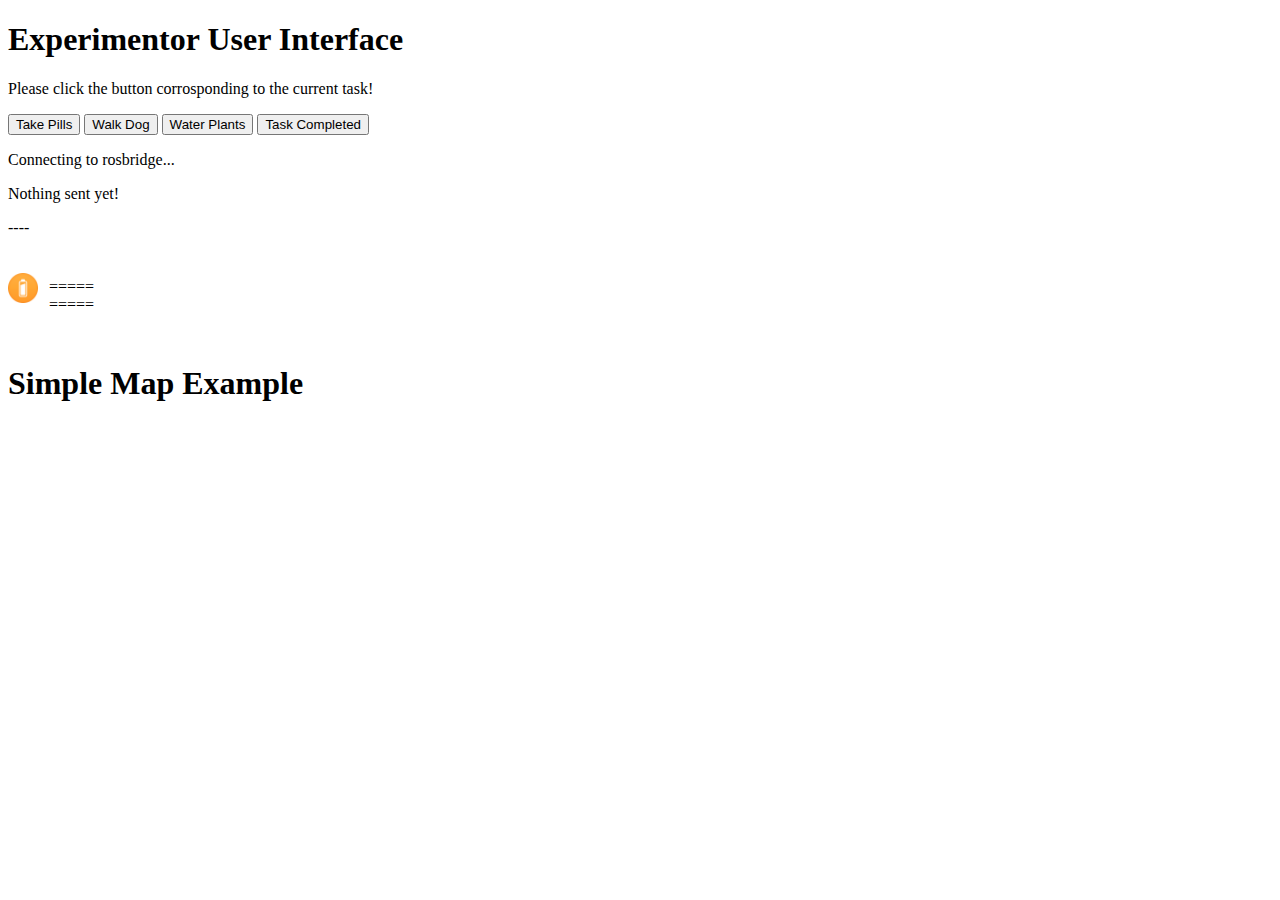
==== www/experimenter.html @ dd7b5a44 "src/web to www/ directory, audio files to play, no audio in service" ====
<!DOCTYPE html>
<html>
<head>
<meta charset="utf-8" />
<script src="https://static.robotwebtools.org/EventEmitter2/current/eventemitter2.min.js"></script>
<!-- <script src="../build/roslib.js"></script> -->

<script type="text/javascript" src="http://cdn.robotwebtools.org/EaselJS/current/easeljs.min.js"></script>
<script type="text/javascript" src="http://cdn.robotwebtools.org/EventEmitter2/current/eventemitter2.min.js"></script>
<script type="text/javascript" src="http://cdn.robotwebtools.org/roslibjs/current/roslib.min.js"></script>
<script type="text/javascript" src="http://cdn.robotwebtools.org/ros2djs/current/ros2d.min.js"></script>



<script type="text/javascript" type="text/javascript">
  /**
   * Setup all visualization elements when the page is loaded.
   */
  function init() {
    /* This is already done in common.js, you can now access ros via the global variable
    // Connect to ROS.
    var ros = new ROSLIB.Ros({
      url : 'ws://wsu-ras-joule.kyoto.local:9090'
      //url : 'ws://wsu-ras-joule.ailab.wsu.edu:9090'
    });
    */

    // Create the main viewer.
    var viewer = new ROS2D.Viewer({
      divID : 'map',
      width : 600,
      height : 500
    });

    // Setup the map client.
    var gridClient = new ROS2D.OccupancyGridClient({
      ros : ros,
      rootObject : viewer.scene
    });
    // Scale the canvas to fit to the map
    gridClient.on('change', function(){
      viewer.scaleToDimensions(gridClient.currentGrid.width, gridClient.currentGrid.height);
    });
  }
</script>



</head>

<body onload="init()">
  <h1>Experimentor User Interface</h1>
  <p>Please click the button corrosponding to the current task!</p>

    <button onclick="sendTask('task1')" type="button">Take Pills</button> 

    <button onclick="sendTask('task2')" type="button">Walk Dog</button> 

    <button onclick="sendTask('task3')" type="button">Water Plants</button> 

    <button onclick="sendTask('stop')" type="button">Task Completed</button> 

  <div id="statusIndicator">
    <p id="connecting">
      Connecting to rosbridge...
    </p>
    <p id="connected" style="color:#00D600; display:none">
      Connected
    </p>
    <p id="error" style="color:#FF0000; display:none">
      Error in the backend!
    </p>
    <p id="closed" style="display:none">
      Connection closed.
    </p>
  </div>


  <div id="taskSender">
    <p id="starting">
      Nothing sent yet!
    </p>
    <p id="success" style="color:#00D600; display:none">
      Successfully sent the task to Gabe!
    </p>
    <p id="failure" style="color:#FF0000; display:none">
      Failed to send task to Gabe :C 
    </p>
  </div>

  <p id="task_name">
    ----
  </p>

<div style="clear: left;">
  <p style="float: left;"><img src="battery-icon.png" height="30" width="30"></p>
  <div style="padding: 21px 21px 30px 21px; margin: 20px">
    <div id="battery">
      =====
    </div>
    <div id="batteryPercent">
      =====
    </div>
  </div>
</div>

  <h1>Simple Map Example</h1>
  <div id="map"></div>

 <script type="text/javascript" src="http://static.robotwebtools.org/EventEmitter2/current/eventemitter2.min.js"></script>
 <script type="text/javascript" src="http://static.robotwebtools.org/roslibjs/current/roslib.min.js"></script>     
 
 <script type="text/javascript" src="common.js"></script>
 <script type="text/javascript" src="exp.js"></script>


</body>
</html>
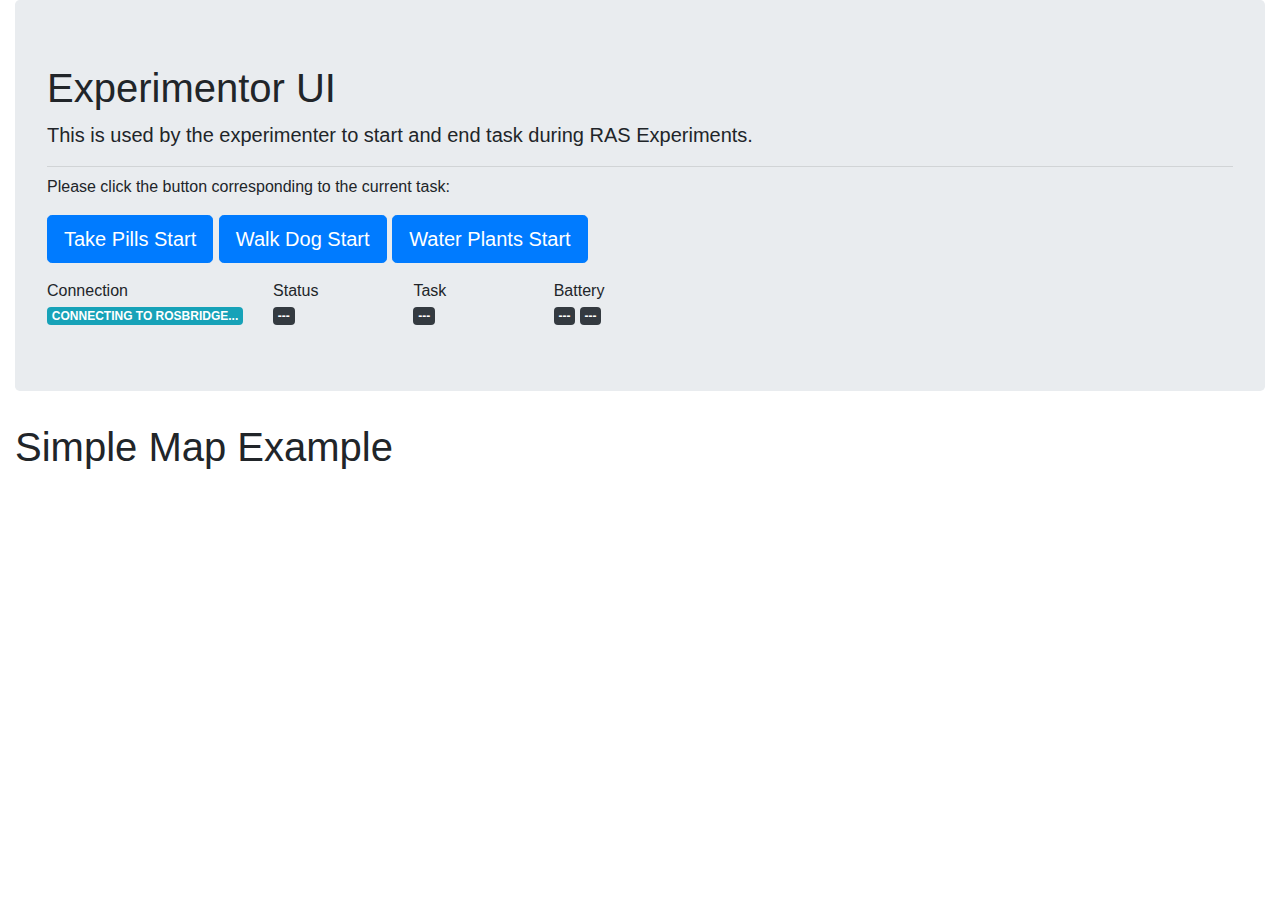
==== commit ada242b3: "interface update, can now control start/end task" ====
--- a/www/experimenter.html
+++ b/www/experimenter.html
@@ -2,114 +2,123 @@
 <html>
 <head>
 <meta charset="utf-8" />
+<link href="https://maxcdn.bootstrapcdn.com/bootstrap/4.0.0/css/bootstrap.min.css" rel="stylesheet" integrity="sha384-Gn5384xqQ1aoWXA+058RXPxPg6fy4IWvTNh0E263XmFcJlSAwiGgFAW/dAiS6JXm" crossorigin="anonymous">
+
+<style>
+@media (max-width: 779px) {
+  .btn{
+     margin-bottom:8px;
+ }
+</style>
+
 <script src="https://static.robotwebtools.org/EventEmitter2/current/eventemitter2.min.js"></script>
-<!-- <script src="../build/roslib.js"></script> -->
 
 <script type="text/javascript" src="http://cdn.robotwebtools.org/EaselJS/current/easeljs.min.js"></script>
 <script type="text/javascript" src="http://cdn.robotwebtools.org/EventEmitter2/current/eventemitter2.min.js"></script>
 <script type="text/javascript" src="http://cdn.robotwebtools.org/roslibjs/current/roslib.min.js"></script>
 <script type="text/javascript" src="http://cdn.robotwebtools.org/ros2djs/current/ros2d.min.js"></script>
 
-
-
 <script type="text/javascript" type="text/javascript">
   /**
    * Setup all visualization elements when the page is loaded.
    */
   function init() {
-    /* This is already done in common.js, you can now access ros via the global variable
-    // Connect to ROS.
-    var ros = new ROSLIB.Ros({
-      url : 'ws://wsu-ras-joule.kyoto.local:9090'
-      //url : 'ws://wsu-ras-joule.ailab.wsu.edu:9090'
-    });
-    */
-
-    // Create the main viewer.
+    /* Create the main viewer. */
     var viewer = new ROS2D.Viewer({
       divID : 'map',
       width : 600,
       height : 500
     });
 
-    // Setup the map client.
+    /* Setup the map client. */
     var gridClient = new ROS2D.OccupancyGridClient({
       ros : ros,
       rootObject : viewer.scene
     });
-    // Scale the canvas to fit to the map
+    /* Scale the canvas to fit to the map */
     gridClient.on('change', function(){
       viewer.scaleToDimensions(gridClient.currentGrid.width, gridClient.currentGrid.height);
     });
   }
 </script>
 
-
-
 </head>
 
 <body onload="init()">
-  <h1>Experimentor User Interface</h1>
-  <p>Please click the button corrosponding to the current task!</p>
+  <div class="container-fluid">
+    <div class="jumbotron">
+      <h1 class="display-5">Experimentor UI</h1>
+      <p class="lead">This is used by the experimenter to start and end task during RAS Experiments.</p>
+      <hr class="my-2">
+      <p>Please click the button corresponding to the current task:</p>
+      <p class="lead">
+        <button id="takeMedStart" type="button" class="btn btn-primary btn-lg">Take Pills Start</button>
+        <button id="takeMedStop" type="button" style="display:none" class="btn btn-danger btn-lg">Take Pills End</button>
 
-    <button onclick="sendTask('task1')" type="button">Take Pills</button> 
+        <button id="walkDogStart" type="button" class="btn btn-primary btn-lg">Walk Dog Start</button>
+        <button id="walkDogStop" type="button" style="display:none" class="btn btn-danger btn-lg">Walk Dog End</button>
 
-    <button onclick="sendTask('task2')" type="button">Walk Dog</button> 
+        <button id="waterPlantsStart" type="button" class="btn btn-primary btn-lg">Water Plants Start</button>
+        <button id="waterPlantsStop" type="button" style="display:none" class="btn btn-danger btn-lg">Water Plants End</button>
+      </p>
 
-    <button onclick="sendTask('task3')" type="button">Water Plants</button> 
+      <div class="row">
+        <div class="col">
+          Connection<br/>
+          <div id="connecting">
+            <span class="badge badge-info">CONNECTING TO ROSBRIDGE...</span>
+          </div>
+          <div id="connected" style="display:none">
+            <span class="badge badge-success">GOOD</span>
+          </div>
+          <div id="error" style="display:none">
+            <span class="badge badge-danger">ERROR IN THE BACKEND</span>
+          </div>
+          <div id="closed" style="display:none">
+            <span class="badge badge-dark">CLOSED</span>
+          </div>
+        </div>
 
-    <button onclick="sendTask('stop')" type="button">Task Completed</button> 
+        <div class="col">
+          Status<br />
+          <div id="status">
+            <span class="badge badge-dark">---</span>
+          </div>
+        </div>
 
-  <div id="statusIndicator">
-    <p id="connecting">
-      Connecting to rosbridge...
-    </p>
-    <p id="connected" style="color:#00D600; display:none">
-      Connected
-    </p>
-    <p id="error" style="color:#FF0000; display:none">
-      Error in the backend!
-    </p>
-    <p id="closed" style="display:none">
-      Connection closed.
-    </p>
+        <div class="col">
+          Task<br />
+          <div id="task_name">
+            <span class="badge badge-dark">---</span>
+          </div>
+        </div>
+
+        <div class="col-7">
+          Battery<br />
+          <div id="battery" style="display:inline">
+            <span class="badge badge-dark">---</span>
+          </div>
+          <div id="batteryPercent" style="display:inline">
+            <span class="badge badge-dark">---</span>
+          </div>
+        </div>
+
+      </div>
+    </div>
+
+    <div class="row">
+      <div class="col">
+        <h1>Simple Map Example</h1>
+        <div id="map"></div>
+      <div class="col">
+    </div>
+
   </div>
 
 
-  <div id="taskSender">
-    <p id="starting">
-      Nothing sent yet!
-    </p>
-    <p id="success" style="color:#00D600; display:none">
-      Successfully sent the task to Gabe!
-    </p>
-    <p id="failure" style="color:#FF0000; display:none">
-      Failed to send task to Gabe :C 
-    </p>
-  </div>
+ <script type="text/javascript" src="http://static.robotwebtools.org/EventEmitter2/current/eventemitter2.min.js"></script>
+ <script type="text/javascript" src="http://static.robotwebtools.org/roslibjs/current/roslib.min.js"></script>
 
-  <p id="task_name">
-    ----
-  </p>
-
-<div style="clear: left;">
-  <p style="float: left;"><img src="battery-icon.png" height="30" width="30"></p>
-  <div style="padding: 21px 21px 30px 21px; margin: 20px">
-    <div id="battery">
-      =====
-    </div>
-    <div id="batteryPercent">
-      =====
-    </div>
-  </div>
-</div>
-
-  <h1>Simple Map Example</h1>
-  <div id="map"></div>
-
- <script type="text/javascript" src="http://static.robotwebtools.org/EventEmitter2/current/eventemitter2.min.js"></script>
- <script type="text/javascript" src="http://static.robotwebtools.org/roslibjs/current/roslib.min.js"></script>     
- 
  <script type="text/javascript" src="common.js"></script>
  <script type="text/javascript" src="exp.js"></script>
 
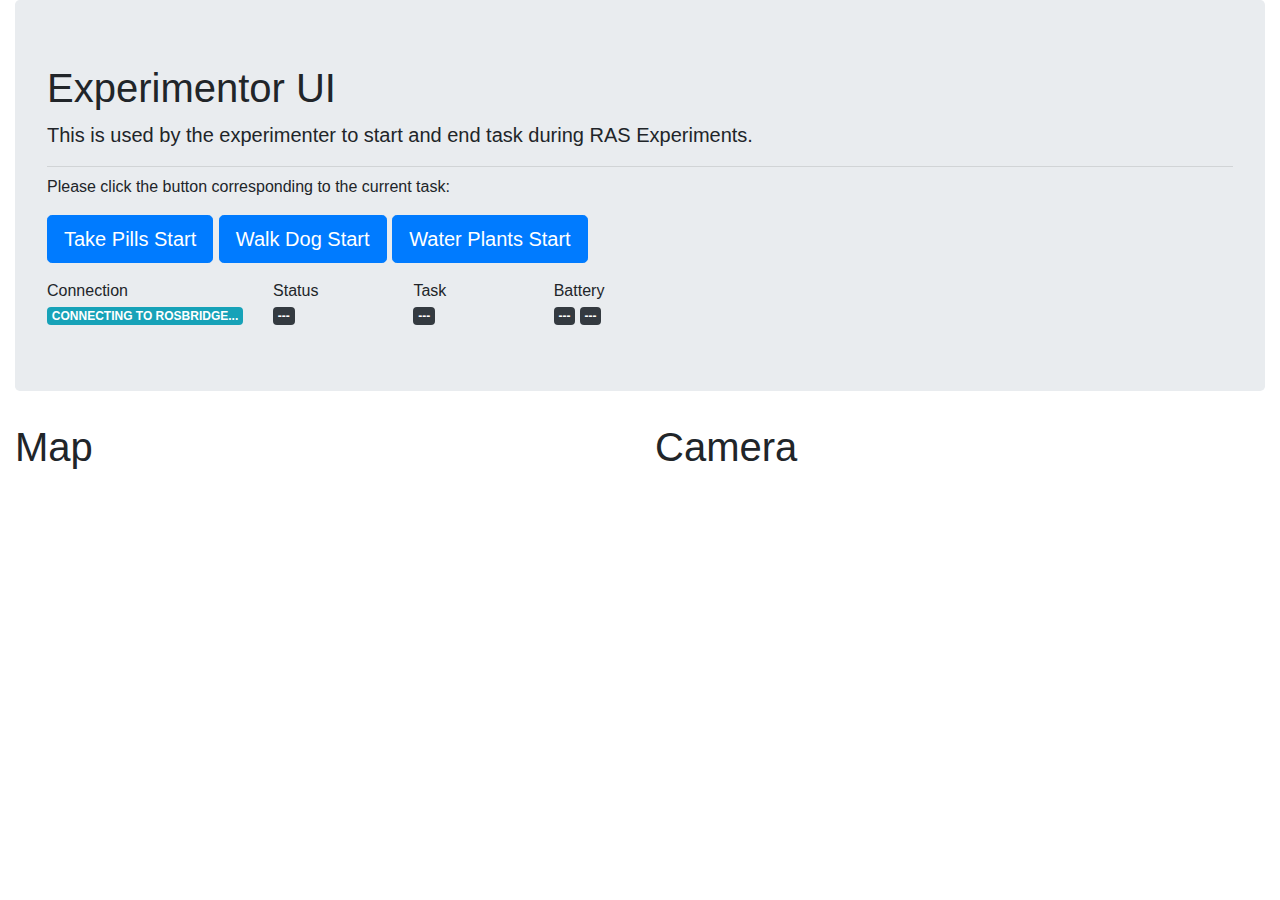
==== commit 974ceed9: "Experimenter interface can see detected objects and click to nav" ====
--- a/www/experimenter.html
+++ b/www/experimenter.html
@@ -1,50 +1,30 @@
 <!DOCTYPE html>
 <html>
 <head>
-<meta charset="utf-8" />
-<link href="https://maxcdn.bootstrapcdn.com/bootstrap/4.0.0/css/bootstrap.min.css" rel="stylesheet" integrity="sha384-Gn5384xqQ1aoWXA+058RXPxPg6fy4IWvTNh0E263XmFcJlSAwiGgFAW/dAiS6JXm" crossorigin="anonymous">
+  <meta charset="utf-8" />
+  <meta name="viewport" content="width=device-width, initial-scale=1">
 
-<style>
-@media (max-width: 779px) {
-  .btn{
-     margin-bottom:8px;
- }
-</style>
+  <title>RAS Experimenter UI</title>
+  <link href="https://maxcdn.bootstrapcdn.com/bootstrap/4.0.0/css/bootstrap.min.css" rel="stylesheet" integrity="sha384-Gn5384xqQ1aoWXA+058RXPxPg6fy4IWvTNh0E263XmFcJlSAwiGgFAW/dAiS6JXm" crossorigin="anonymous">
 
-<script src="https://static.robotwebtools.org/EventEmitter2/current/eventemitter2.min.js"></script>
+  <style>
+  @media (max-width: 779px) {
+    .btn{
+       margin-bottom:8px;
+   }
+  </style>
 
-<script type="text/javascript" src="http://cdn.robotwebtools.org/EaselJS/current/easeljs.min.js"></script>
-<script type="text/javascript" src="http://cdn.robotwebtools.org/EventEmitter2/current/eventemitter2.min.js"></script>
-<script type="text/javascript" src="http://cdn.robotwebtools.org/roslibjs/current/roslib.min.js"></script>
-<script type="text/javascript" src="http://cdn.robotwebtools.org/ros2djs/current/ros2d.min.js"></script>
-
-<script type="text/javascript" type="text/javascript">
-  /**
-   * Setup all visualization elements when the page is loaded.
-   */
-  function init() {
-    /* Create the main viewer. */
-    var viewer = new ROS2D.Viewer({
-      divID : 'map',
-      width : 600,
-      height : 500
-    });
-
-    /* Setup the map client. */
-    var gridClient = new ROS2D.OccupancyGridClient({
-      ros : ros,
-      rootObject : viewer.scene
-    });
-    /* Scale the canvas to fit to the map */
-    gridClient.on('change', function(){
-      viewer.scaleToDimensions(gridClient.currentGrid.width, gridClient.currentGrid.height);
-    });
-  }
+  <script src="https://static.robotwebtools.org/EaselJS/current/easeljs.js"></script>
+  <script src="https://static.robotwebtools.org/EventEmitter2/current/eventemitter2.min.js"></script>
+  <script src="https://static.robotwebtools.org/roslibjs/current/roslib.js"></script>
+  <script src="resources/mjpegcanvas.js"></script>
+  <script src="resources/ros2d.js"></script>
+  <script src="resources/nav2d.js"></script>
+<script>
 </script>
-
 </head>
 
-<body onload="init()">
+<body>
   <div class="container-fluid">
     <div class="jumbotron">
       <h1 class="display-5">Experimentor UI</h1>
@@ -107,10 +87,15 @@
     </div>
 
     <div class="row">
-      <div class="col">
-        <h1>Simple Map Example</h1>
+        <div class="col">
+        <h1>Map</h1>
         <div id="map"></div>
-      <div class="col">
+        </div>
+
+        <div class="col">
+        <h1>Camera</h1>
+        <div id="mjpeg"></div>
+        </div>
     </div>
 
   </div>
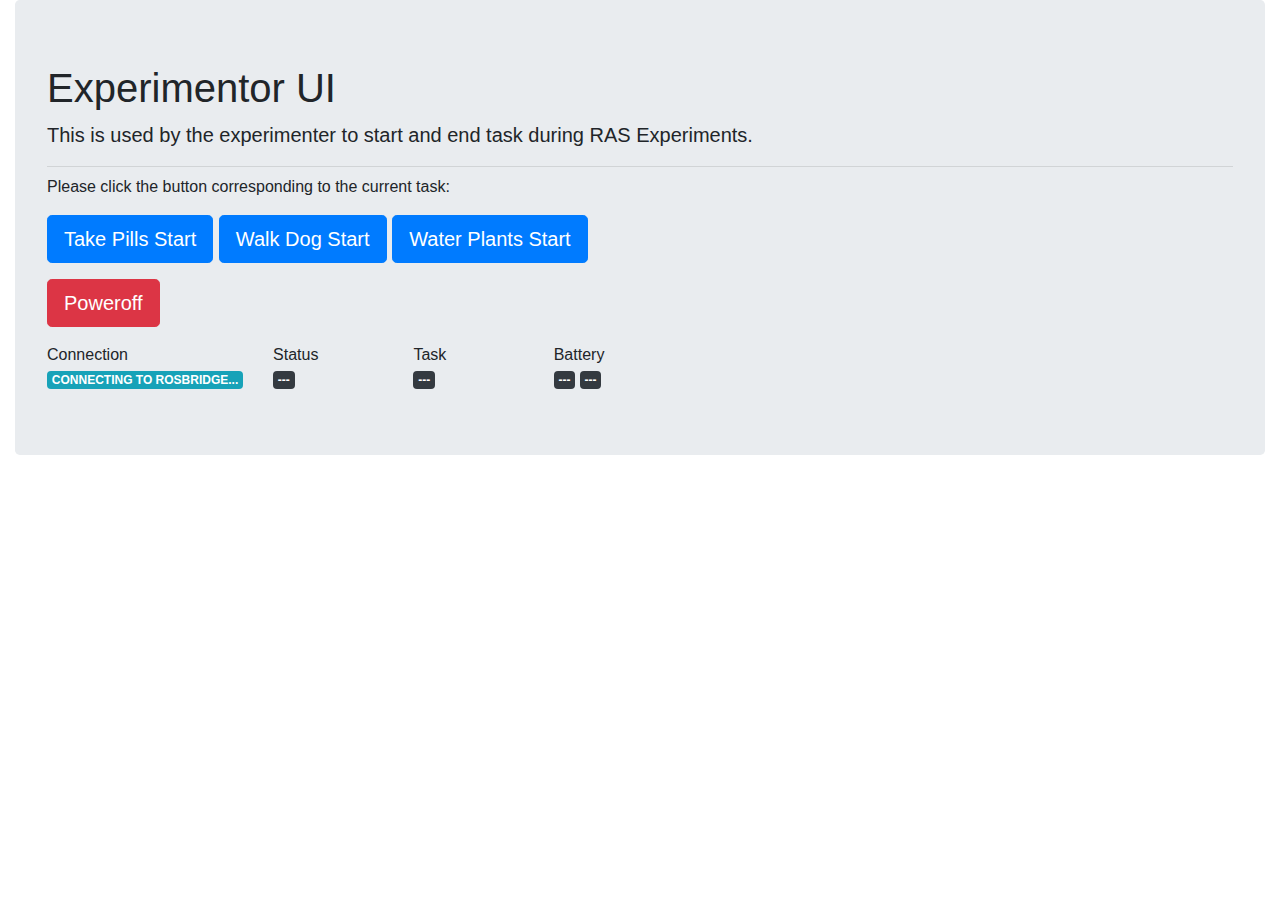
==== commit 501a89ea: "Comment out goto base button" ====
--- a/www/experimenter.html
+++ b/www/experimenter.html
@@ -12,6 +12,12 @@
     .btn{
        margin-bottom:8px;
    }
+  }
+  #batwarning {
+      color: white;
+      background-color: red;
+      display: none;
+  }
   </style>
 
   <script src="https://static.robotwebtools.org/EaselJS/current/easeljs.js"></script>
@@ -27,6 +33,10 @@
 <body>
   <div class="container-fluid">
     <div class="jumbotron">
+        <div id="batwarning">
+        <h1>Please replace the battery! Plug Joule into wall and swap battery.</h1>
+        </div>
+
       <h1 class="display-5">Experimentor UI</h1>
       <p class="lead">This is used by the experimenter to start and end task during RAS Experiments.</p>
       <hr class="my-2">
@@ -40,6 +50,11 @@
 
         <button id="waterPlantsStart" type="button" class="btn btn-primary btn-lg">Water Plants Start</button>
         <button id="waterPlantsStop" type="button" style="display:none" class="btn btn-danger btn-lg">Water Plants End</button>
+      </p>
+
+      <p class="lead">
+         <!--<button id="gotoBase" type="button" class="btn btn-danger btn-lg">Goto Base</button>-->
+         <button id="poweroff" type="button" class="btn btn-danger btn-lg">Poweroff</button>
       </p>
 
       <div class="row">
@@ -86,6 +101,7 @@
       </div>
     </div>
 
+    <!--
     <div class="row">
         <div class="col">
         <h1>Map</h1>
@@ -97,6 +113,7 @@
         <div id="mjpeg"></div>
         </div>
     </div>
+    -->
 
   </div>
 
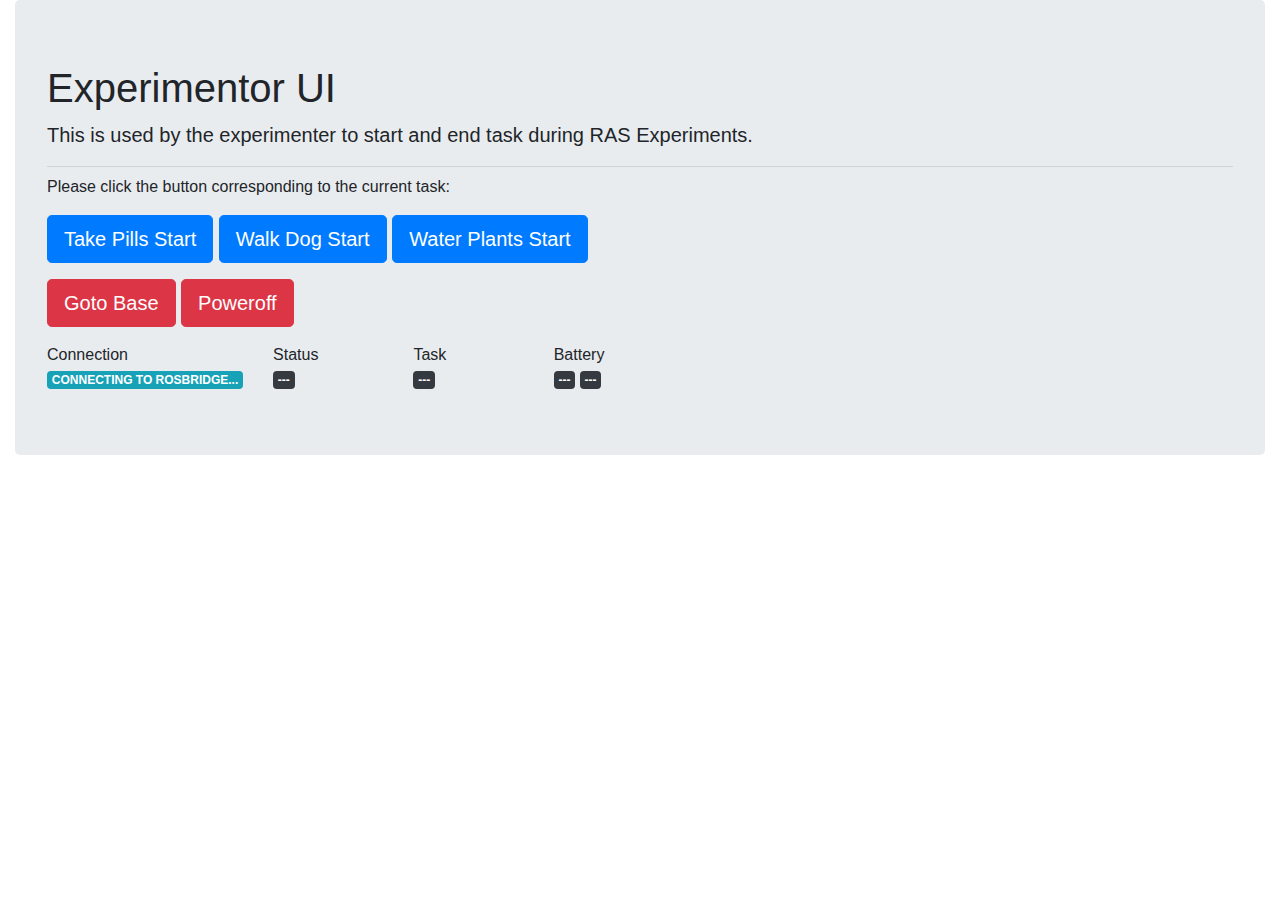
==== commit 738f1e06: "Undid last commit" ====
--- a/www/experimenter.html
+++ b/www/experimenter.html
@@ -53,7 +53,7 @@
       </p>
 
       <p class="lead">
-         <!--<button id="gotoBase" type="button" class="btn btn-danger btn-lg">Goto Base</button>-->
+         <button id="gotoBase" type="button" class="btn btn-danger btn-lg">Goto Base</button>
          <button id="poweroff" type="button" class="btn btn-danger btn-lg">Poweroff</button>
       </p>
 
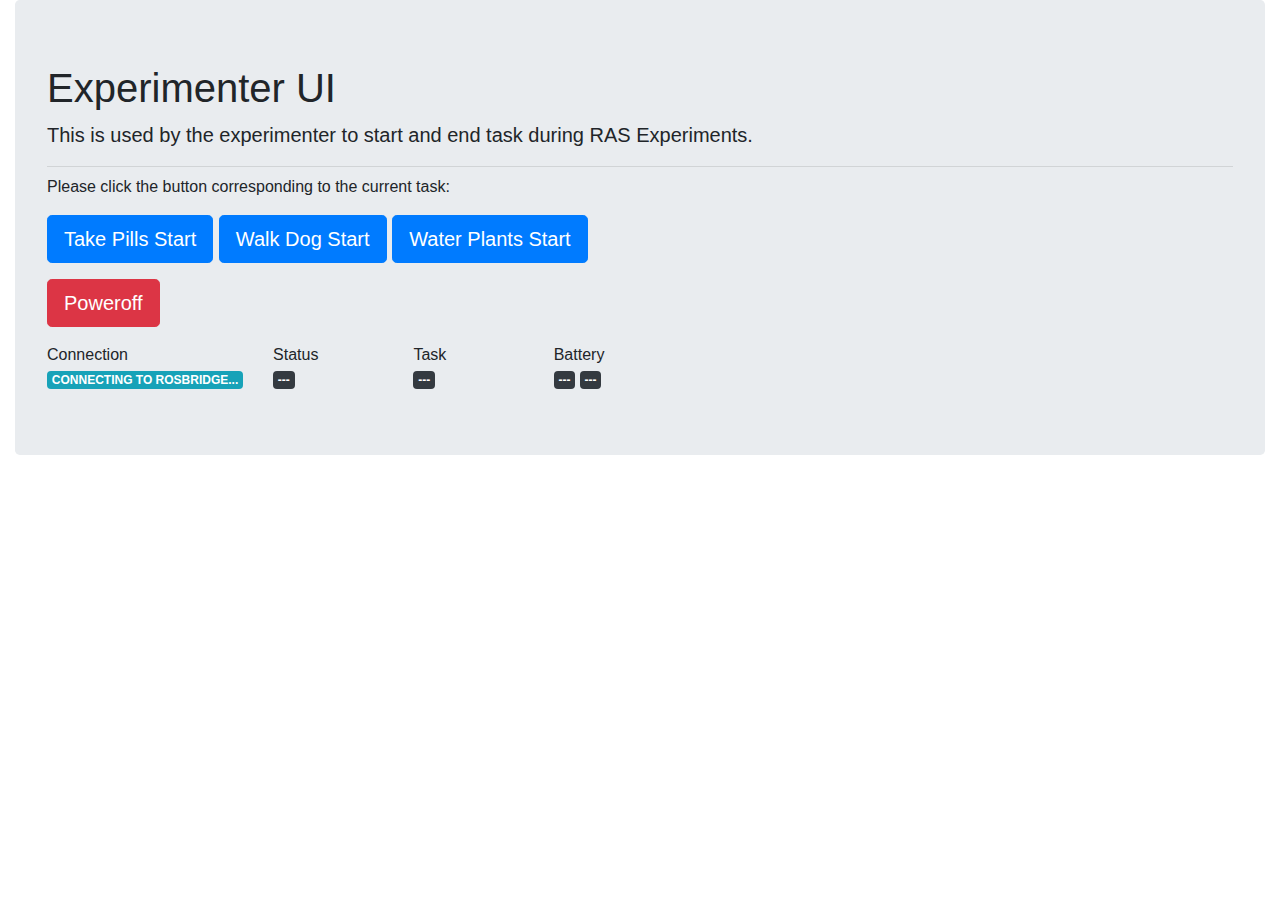
==== commit 7c129945: "Fixed spelling" ====
--- a/www/experimenter.html
+++ b/www/experimenter.html
@@ -18,6 +18,9 @@
       background-color: red;
       display: none;
   }
+  #gotoBase {
+      display: none; /* for now hide this button, since we're not using it yet */
+  }
   </style>
 
   <script src="https://static.robotwebtools.org/EaselJS/current/easeljs.js"></script>
@@ -37,7 +40,7 @@
         <h1>Please replace the battery! Plug Joule into wall and swap battery.</h1>
         </div>
 
-      <h1 class="display-5">Experimentor UI</h1>
+      <h1 class="display-5">Experimenter UI</h1>
       <p class="lead">This is used by the experimenter to start and end task during RAS Experiments.</p>
       <hr class="my-2">
       <p>Please click the button corresponding to the current task:</p>
